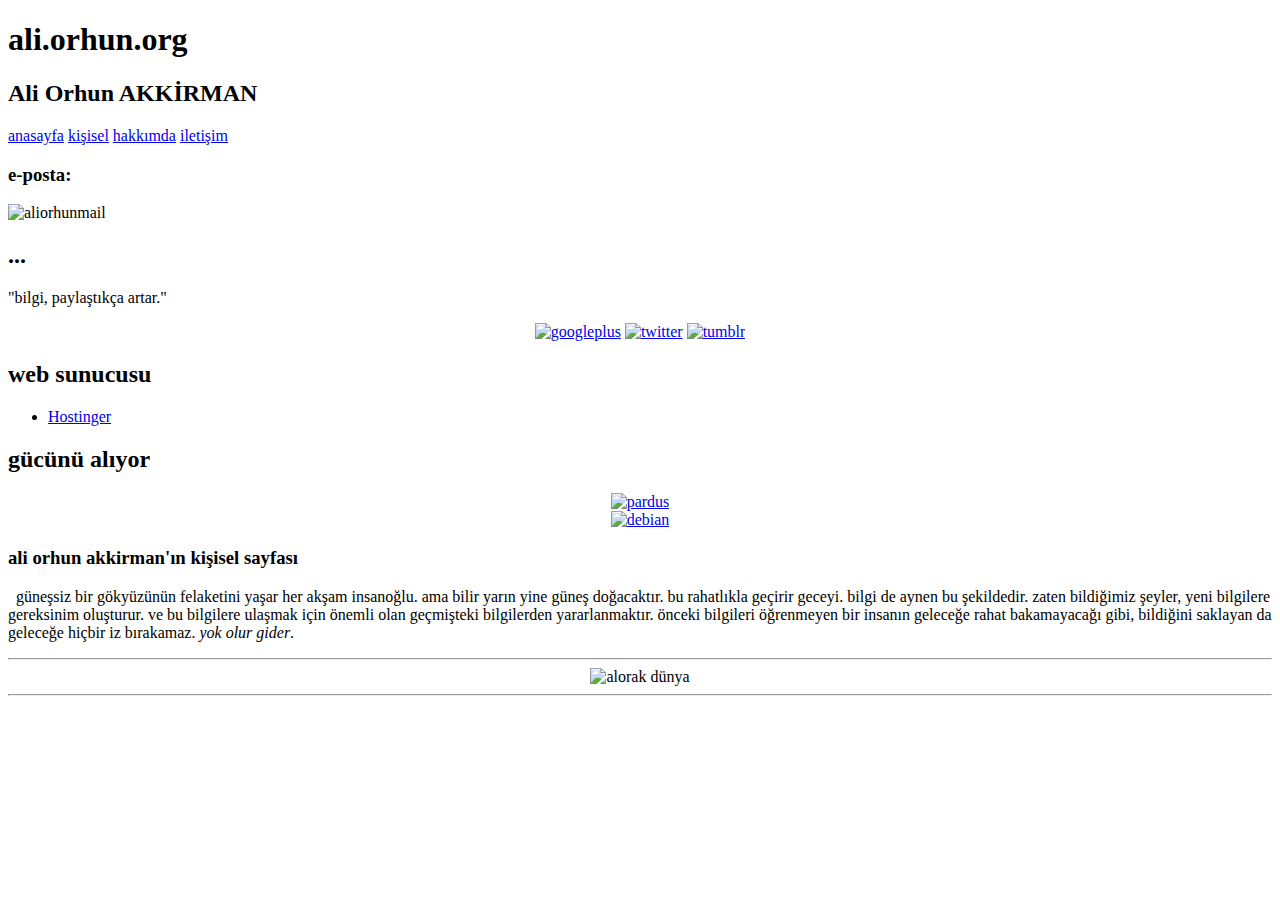
==== index.html @ 69be2e23 "Create index.html" ====
<!DOCTYPE html PUBLIC "-//W3C//DTD XHTML 1.0 Strict//EN" "http://www.w3.org/TR/xhtml1/DTD/xhtml1-strict.dtd">
<html xmlns="http://www.w3.org/1999/xhtml" lang="en" xml:lang="en">
<head>
	<meta http-equiv="content-type" content="text/html; charset=utf-8" />
	<meta name="keywords" content="alorak, ali, orhun, ali orhun" />
	<meta name="author" content="Ali Orhun Akkirman" />
	<meta name="description" content="ali orhun akkirman'ın kişisel sitesi">
	<link rel="stylesheet" type="text/css" href="style.css" />
	<title>Ali Orhun Akkirman'ın Kişisel Sitesi</title>
	
	<script>
  (function(i,s,o,g,r,a,m){i['GoogleAnalyticsObject']=r;i[r]=i[r]||function(){
  (i[r].q=i[r].q||[]).push(arguments)},i[r].l=1*new Date();a=s.createElement(o),
  m=s.getElementsByTagName(o)[0];a.async=1;a.src=g;m.parentNode.insertBefore(a,m)
  })(window,document,'script','//www.google-analytics.com/analytics.js','ga');

  ga('create', 'UA-56806547-1', 'auto');
  ga('send', 'pageview');

</script>
</head>
<body>
<div id="ana">
	<div id="sol">
		<h1>ali.orhun.org</h1>
		<h2>Ali Orhun AKKİRMAN</h2>
		<div id="menu">
			<a class="aktif" href="bir">anasayfa</a>
			<a href="kisisel">kişisel</a> 
			<a href="hakkimda">hakkımda</a> 
			<a href="iletisim">iletişim</a> 
		</div>
		<h3>e-posta:&nbsp;&nbsp;&nbsp;&nbsp;</h3>
		<p><img alt="aliorhunmail" src="mail.png"></p>
	</div>
	<div id="sag">
		<h2>...</h2>
		<p>"bilgi, paylaştıkça artar."</p>
		
		<center>
		<a href="https://plus.google.com/u/0/+AliOrhunAkkirman"><img alt="googleplus" border="0" target="_blank" width="40" height="40" src="img/Google-plus.png" /></a>
		<a href="http://www.twitter.com/aliorhun"><img alt="twitter" border="0" target="_blank" width="40" height="40" src="img/twitter.png" /></a>
		<a href="http://alorak.tumblr.com"><img alt="tumblr" border="0" width="40" height="40" target="_blank" src="img/tumblr.png" /></a>
		</center>
			

		<h2>web sunucusu</h2>
		<ul>
			<li><a target="_blank" href="http://www.hostinger.web.tr">Hostinger</a></li>
		</ul>
		
		<h2>gücünü alıyor</h2>
		
		<center>
		<a href="http://www.pardus.org.tr"><img alt="pardus" width="101" height="96" border="0" target="_blank" src="https://tilkinindilinden.files.wordpress.com/2010/04/pardus-0011.jpeg" /></a></br>
		<a href="http://wiki.debian.org/tr/FrontPage"><img alt="debian" width="101" height="124" border="0" target="_blank" src="https://www.debian.org/logos/openlogo-nd-100.png" /></a>
		</center>
		
		
	</div>
	<div id="orta">
		<h3>ali orhun akkirman'ın kişisel sayfası</h3>
		<p>&nbsp;&nbsp;güneşsiz bir gökyüzünün felaketini yaşar her akşam insanoğlu. ama bilir yarın yine güneş doğacaktır. bu rahatlıkla geçirir geceyi.
		bilgi de aynen bu şekildedir. zaten bildiğimiz şeyler, yeni bilgilere gereksinim oluşturur. ve bu bilgilere ulaşmak için önemli 
		olan geçmişteki bilgilerden yararlanmaktır. önceki bilgileri öğrenmeyen bir insanın geleceğe rahat bakamayacağı gibi, bildiğini
		saklayan da geleceğe hiçbir iz bırakamaz. <i>yok olur gider</i>.
		</p>
		<hr>
		<center>
		<img alt="alorak dünya" border="0" src="http://school.discoveryeducation.com/clipart/images/earth.gif">
		</center>
		<hr>
		
	</div>
</div>
</body>
</html>
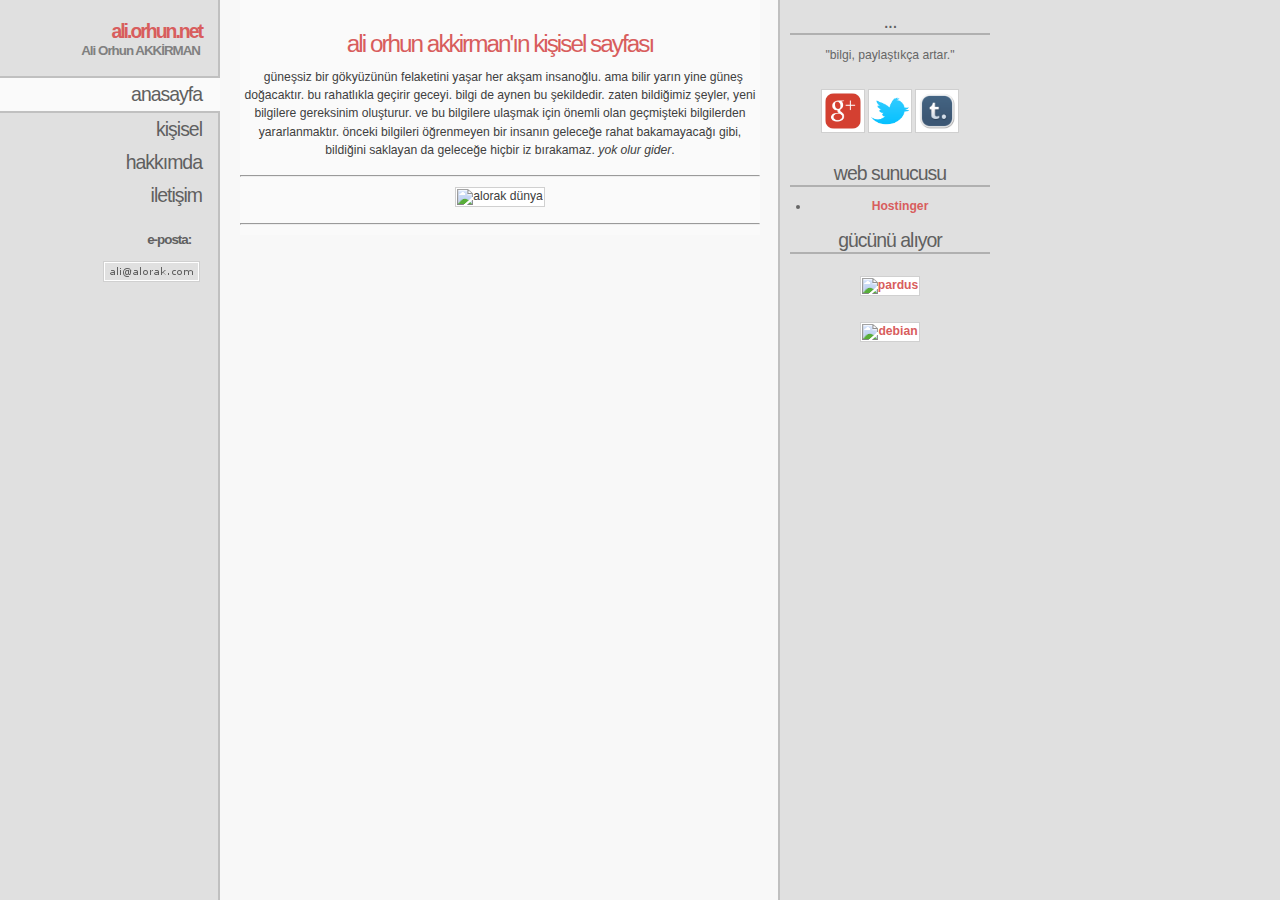
==== commit 31d89e98: "add simple files" ====
--- a/index.html
+++ b/index.html
@@ -22,7 +22,7 @@
 <body>
 <div id="ana">
 	<div id="sol">
-		<h1>ali.orhun.org</h1>
+		<h1>ali.orhun.net</h1>
 		<h2>Ali Orhun AKKİRMAN</h2>
 		<div id="menu">
 			<a class="aktif" href="bir">anasayfa</a>
--- a/style.css
+++ b/style.css
@@ -0,0 +1,35 @@
+body {margin:0;padding:0;color:#404040;background:#fafafa url(img/bodybg.gif) top left repeat-y;font:76% Verdana,Tahoma,sans-serif}
+* {margin:0;padding:0}
+ul {margin:5px 0 16px 5px;padding:0}
+li {margin:0 0 8px 15px;padding:0}
+img {margin:10px auto 16px auto;padding:1px;background:#fff;border:1px solid #d0d0d0}
+
+a {color:#d85d5d;font-weight:bold;text-decoration:none}
+a:hover {color:#505050;text-decoration:underline}
+a img {}
+a img:hover {background:#36CB6D;}
+
+
+#ana {text-align: center;width: 990px}
+
+#sol {width:220px;background:#e0e0e0 url(img/sidebarbg.gif) top right repeat-y;text-align:right;float:left}
+#sol h1 {margin:20px 18px 0 5px;color:#d85d5d;font-size:1.6em;letter-spacing:-2px;text-align:right}
+#sol h2, #sol h3 {margin:0 20px 18px 5px;color:#808080;font-size:1.1em;font-weight:bold;letter-spacing:-1px;text-align:right}
+#sol h3 {margin:20px 18px 4px 5px;color:#606060}
+#sol p {margin:0 20px 18px 5px;color:#606060;font-size:0.8em}
+#sol a {color:#808080}
+
+#menu a {display:block;width:202px;padding:5px 18px 5px 0;color:#606060;background:#e0e0e0 url(img/sidebarbg.gif) top right repeat-y;font-size:1.6em;font-weight:normal;text-decoration:none;letter-spacing:-1px}
+#menu a:hover {color:#303030;background:#f0f0f0 url(img/sidebarbg.gif) top right repeat-y}
+#menu a.aktif {padding:5px 18px 5px 0;background:#fafafa;border-top:2px solid #c0c0c0;border-bottom:2px solid #c0c0c0}
+#menu a.aktif:hover {color:#505050;background:#fafafa}
+
+#sag {width:200px;float:right;color:#666}
+#sag h2, #sag h3 {margin:10px 0 12px 0;color:#606060;font-size:1.6em;font-weight:400;letter-spacing:-1px;text-align:center;border-bottom:2px solid #b0b0b0}
+#sag p {line-height:1.4em;margin: 0 0 15px 0}
+
+#orta {width:520px;margin:0 0 0 240px;padding:10px 0;background:#fafafa}
+#orta p {margin:0 0 16px 0;line-height:1.5em}
+#orta h1 {margin:0;color:#d85d5d;font-size:3.6em;letter-spacing:-4px;text-align:center}
+#orta h2 {margin:0;color:#808080;font-weight:normal;font-size:2em;letter-spacing:-2px;text-align:center}
+#orta h3 {margin:20px 0 10px 0;color:#d85d5d;font-weight:normal;font-size: 2em;letter-spacing:-2px}
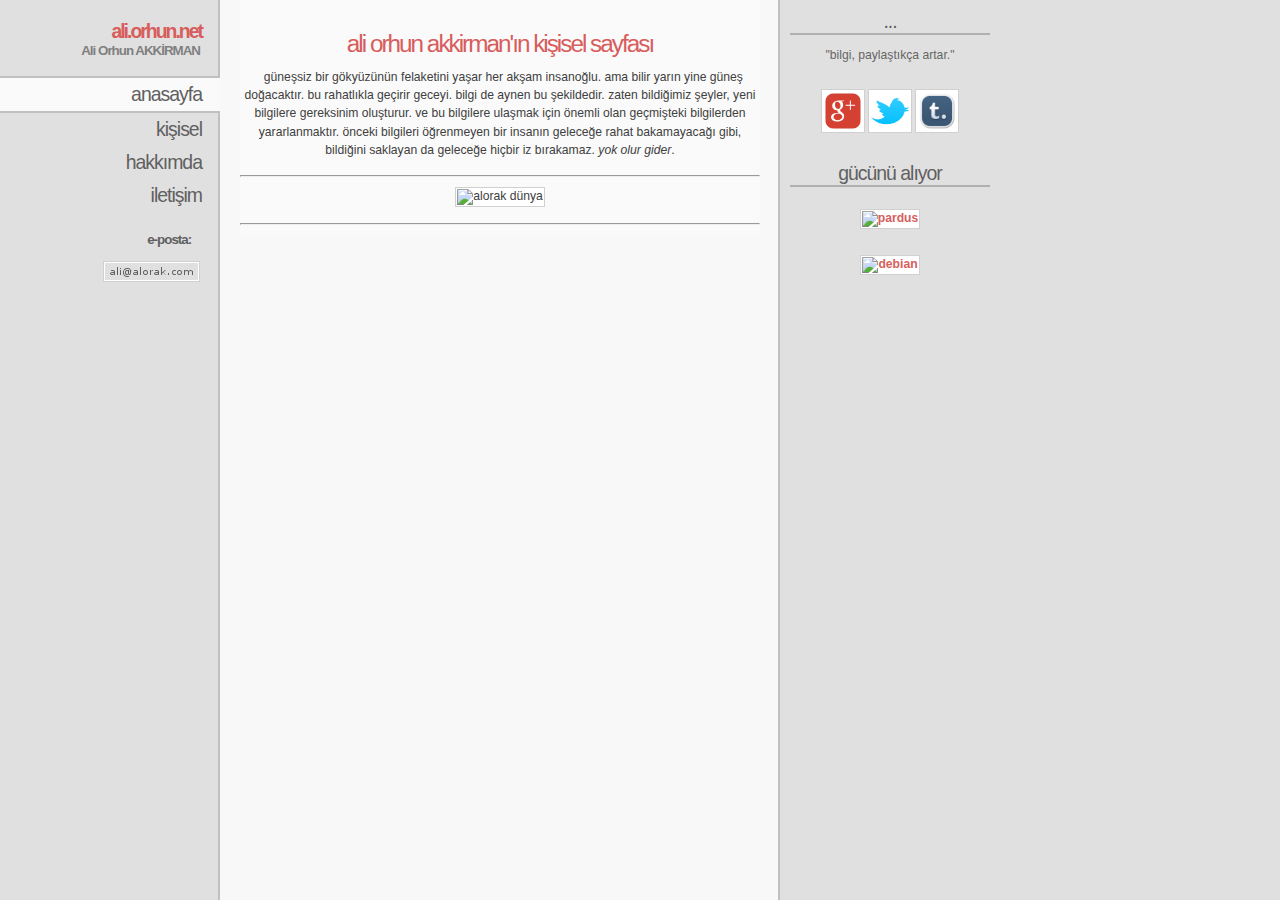
==== commit d13e0e11: "add simple files" ====
--- a/index.html
+++ b/index.html
@@ -44,10 +44,6 @@
 		</center>
 			
 
-		<h2>web sunucusu</h2>
-		<ul>
-			<li><a target="_blank" href="http://www.hostinger.web.tr">Hostinger</a></li>
-		</ul>
 		
 		<h2>gücünü alıyor</h2>
 		
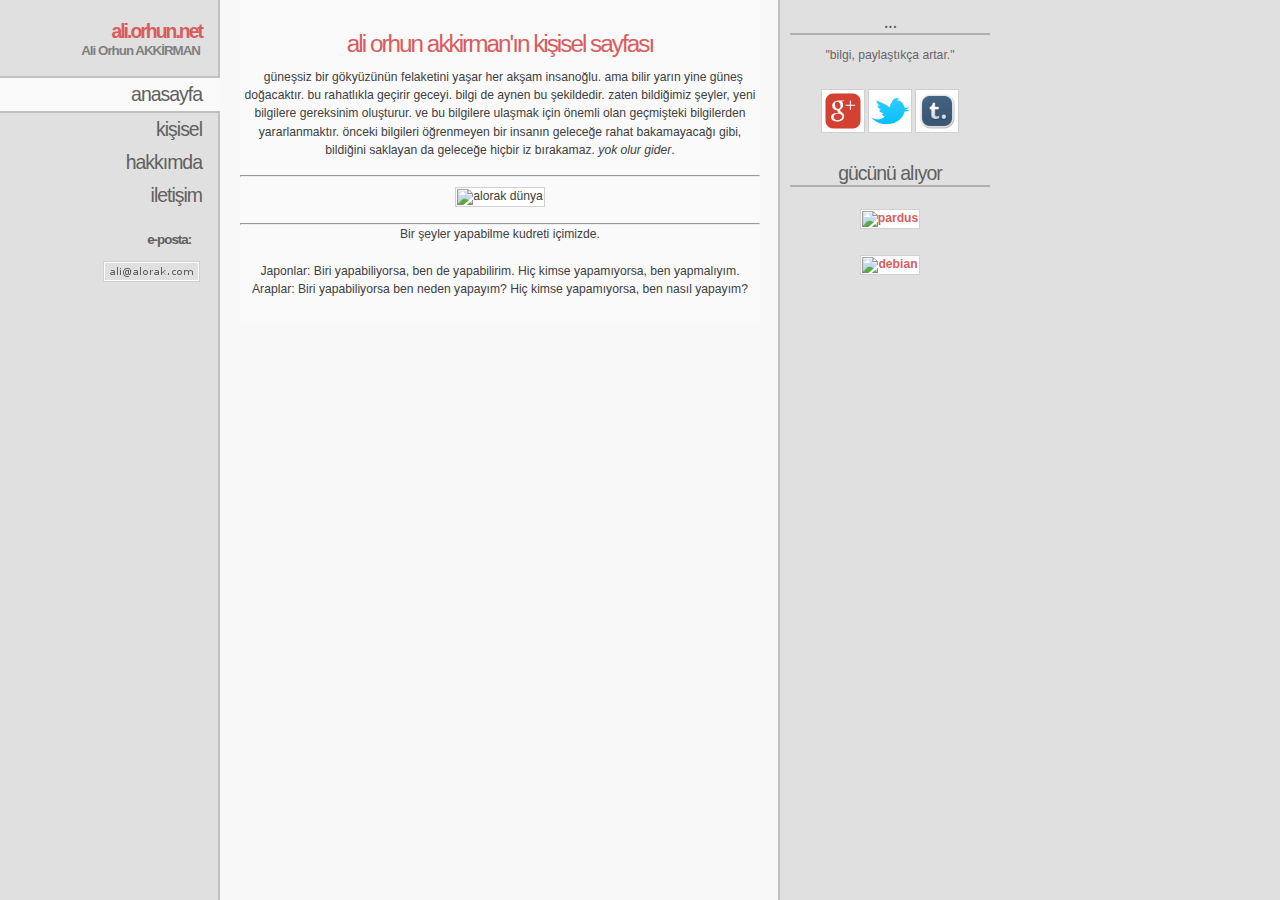
==== commit 39cffe20: "Update index.html" ====
--- a/index.html
+++ b/index.html
@@ -67,6 +67,8 @@
 		</center>
 		<hr>
 		
+		<p>Bir şeyler yapabilme kudreti içimizde.<br><br>Japonlar: Biri yapabiliyorsa, ben de yapabilirim. Hiç kimse yapamıyorsa, ben yapmalıyım.<br>Araplar: Biri yapabiliyorsa ben neden yapayım? Hiç kimse yapamıyorsa, ben nasıl yapayım?</p>
+		
 	</div>
 </div>
 </body>
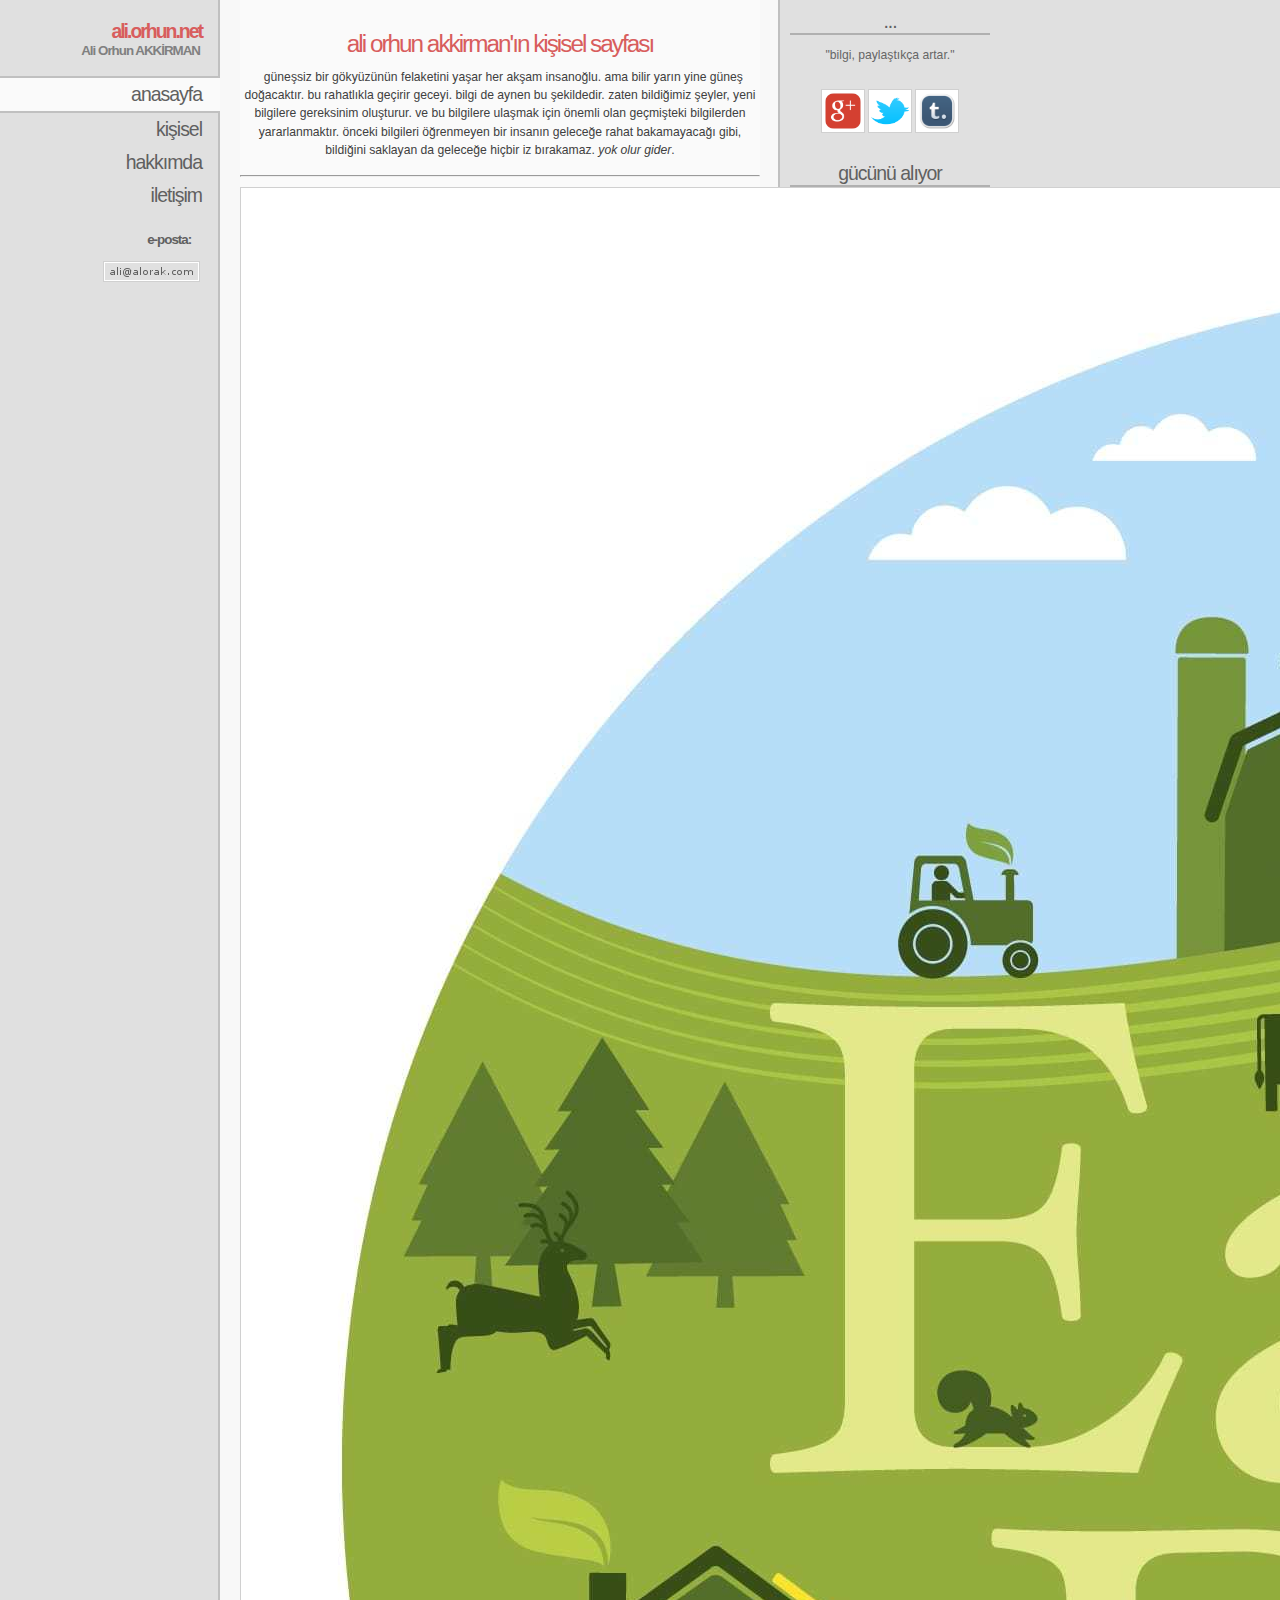
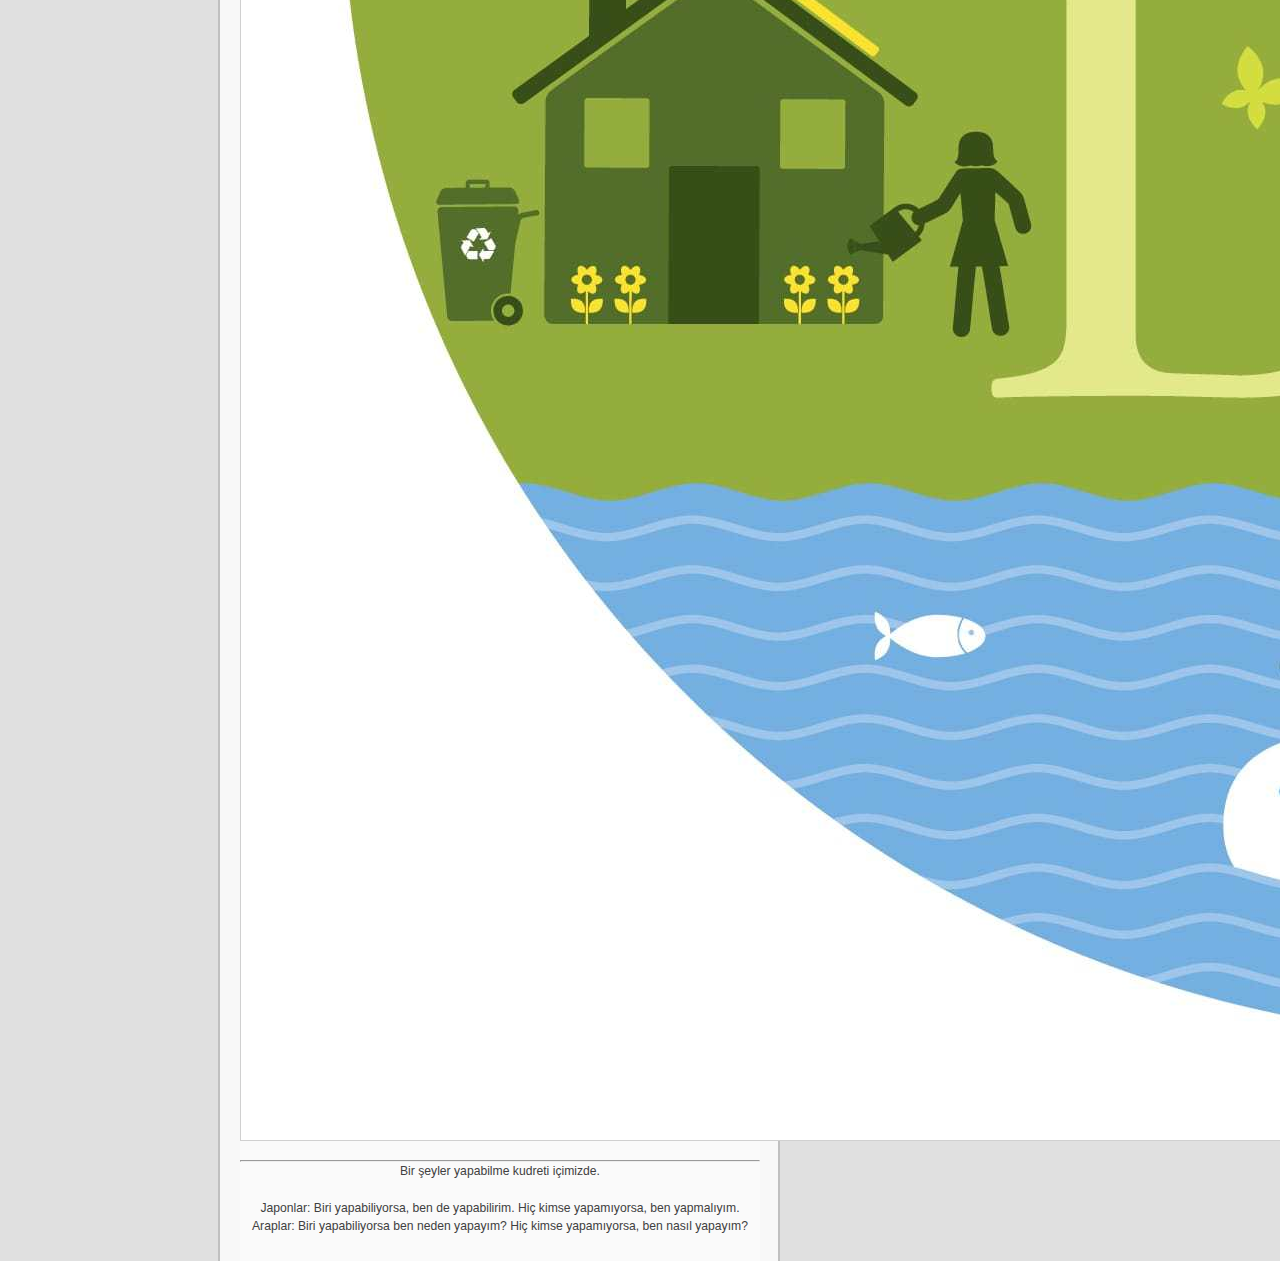
==== commit 433dbd5d: "Update index.html" ====
--- a/index.html
+++ b/index.html
@@ -63,12 +63,12 @@
 		</p>
 		<hr>
 		<center>
-		<img alt="alorak dünya" border="0" src="http://school.discoveryeducation.com/clipart/images/earth.gif">
+		<img alt="alorak dünya" border="0" src="img/earth-day-2013-istock23733018.jpg">
 		</center>
 		<hr>
-		
+		<left>
 		<p>Bir şeyler yapabilme kudreti içimizde.<br><br>Japonlar: Biri yapabiliyorsa, ben de yapabilirim. Hiç kimse yapamıyorsa, ben yapmalıyım.<br>Araplar: Biri yapabiliyorsa ben neden yapayım? Hiç kimse yapamıyorsa, ben nasıl yapayım?</p>
-		
+		</left>
 	</div>
 </div>
 </body>
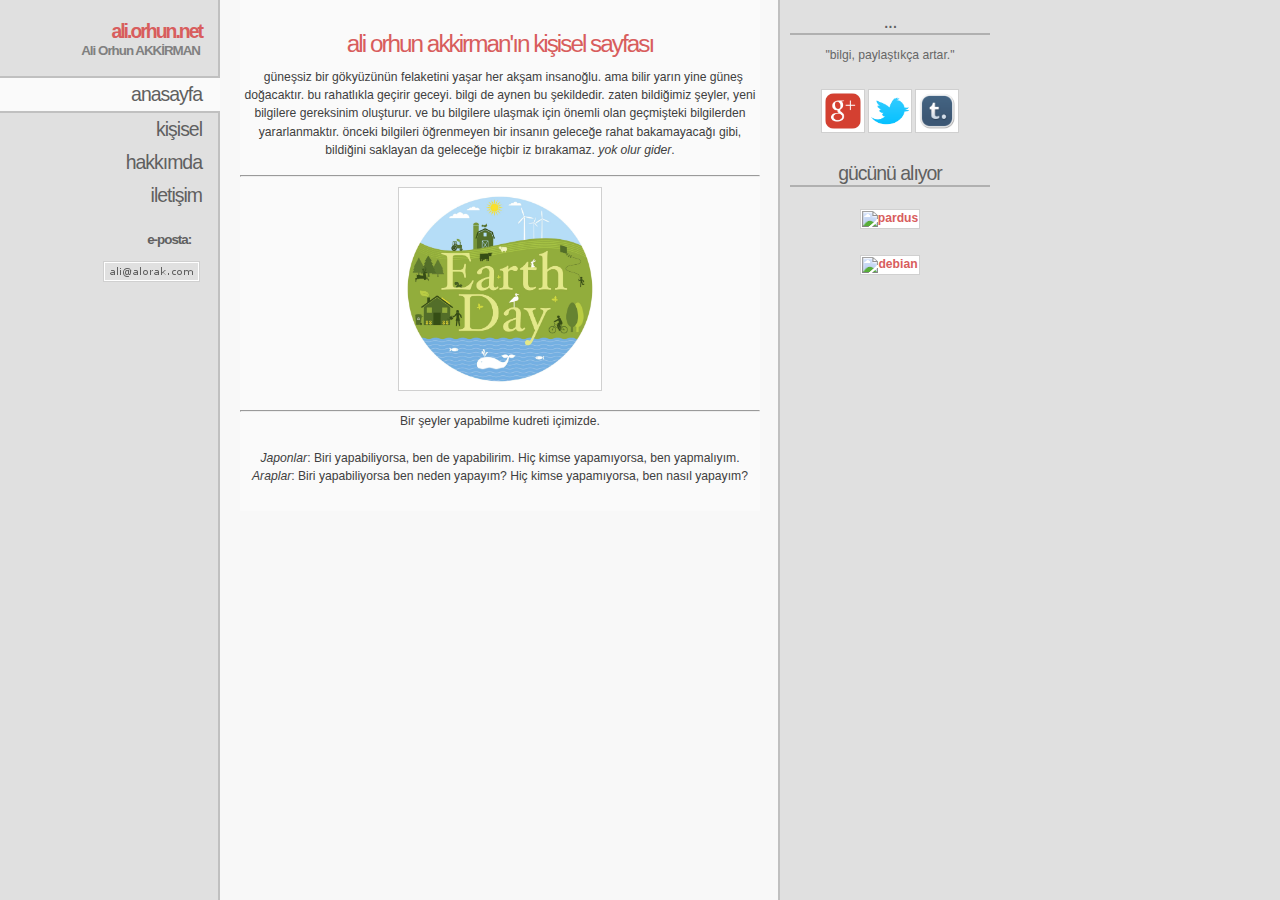
==== commit c5b800f7: "Update index.html" ====
--- a/index.html
+++ b/index.html
@@ -63,11 +63,11 @@
 		</p>
 		<hr>
 		<center>
-		<img alt="alorak dünya" border="0" src="img/earth-day-2013-istock23733018.jpg">
+		<img alt="alorak dünya" width="200px" border="0" src="img/earth-day-2013-istock23733018.jpg">
 		</center>
 		<hr>
 		<left>
-		<p>Bir şeyler yapabilme kudreti içimizde.<br><br>Japonlar: Biri yapabiliyorsa, ben de yapabilirim. Hiç kimse yapamıyorsa, ben yapmalıyım.<br>Araplar: Biri yapabiliyorsa ben neden yapayım? Hiç kimse yapamıyorsa, ben nasıl yapayım?</p>
+		<p>Bir şeyler yapabilme kudreti içimizde.<br><br><i>Japonlar</i>: Biri yapabiliyorsa, ben de yapabilirim. Hiç kimse yapamıyorsa, ben yapmalıyım.<br><i>Araplar</i>: Biri yapabiliyorsa ben neden yapayım? Hiç kimse yapamıyorsa, ben nasıl yapayım?</p>
 		</left>
 	</div>
 </div>
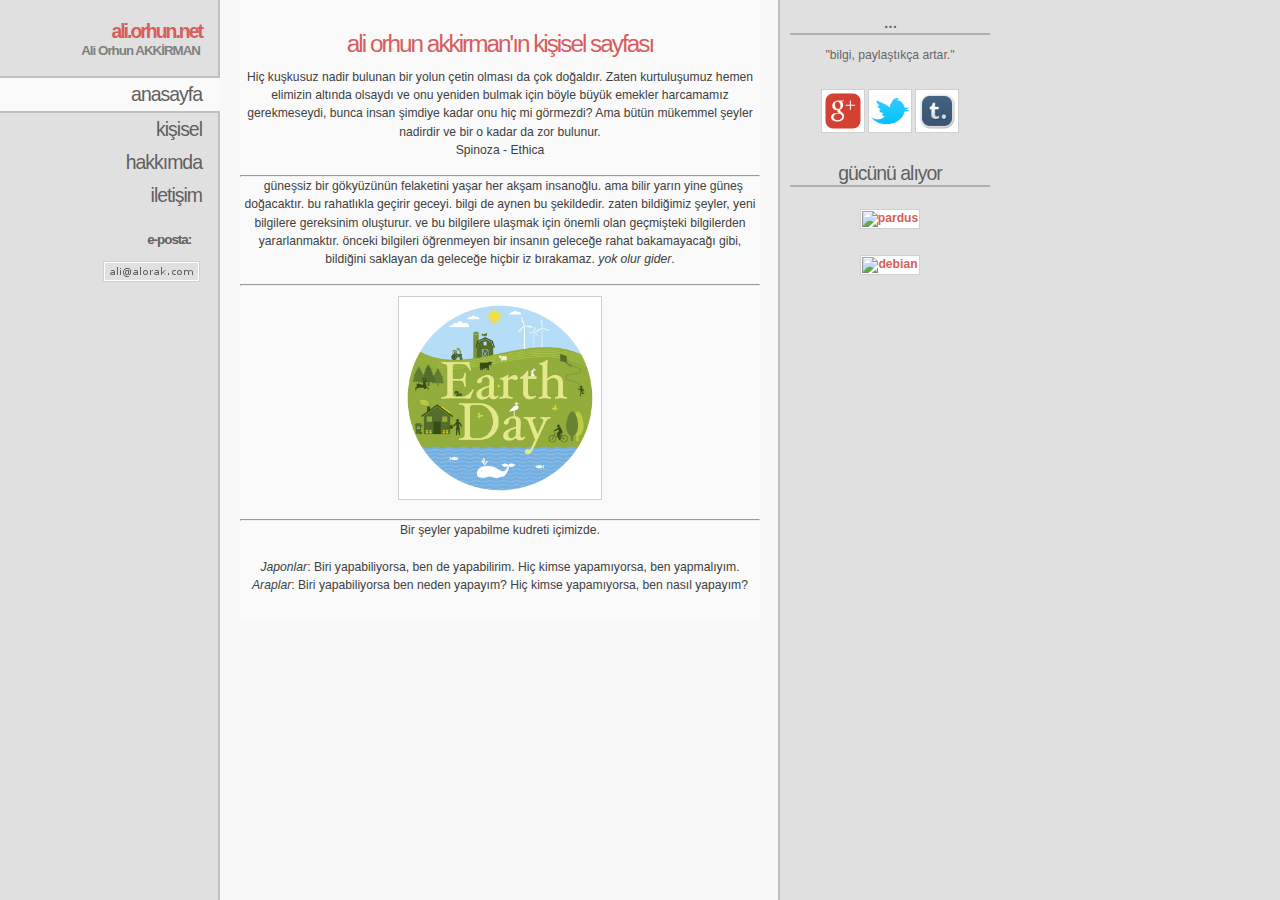
==== commit 9a78c051: "Update index.html" ====
--- a/index.html
+++ b/index.html
@@ -56,6 +56,8 @@
 	</div>
 	<div id="orta">
 		<h3>ali orhun akkirman'ın kişisel sayfası</h3>
+		<p>Hiç kuşkusuz nadir bulunan bir yolun çetin olması da çok doğaldır. Zaten kurtuluşumuz hemen elimizin altında olsaydı ve onu yeniden bulmak için böyle büyük emekler harcamamız gerekmeseydi, bunca insan şimdiye kadar onu hiç mi görmezdi? Ama bütün mükemmel şeyler nadirdir ve bir o kadar da zor bulunur.<br><right>Spinoza - Ethica</right></p>
+		<hr>
 		<p>&nbsp;&nbsp;güneşsiz bir gökyüzünün felaketini yaşar her akşam insanoğlu. ama bilir yarın yine güneş doğacaktır. bu rahatlıkla geçirir geceyi.
 		bilgi de aynen bu şekildedir. zaten bildiğimiz şeyler, yeni bilgilere gereksinim oluşturur. ve bu bilgilere ulaşmak için önemli 
 		olan geçmişteki bilgilerden yararlanmaktır. önceki bilgileri öğrenmeyen bir insanın geleceğe rahat bakamayacağı gibi, bildiğini
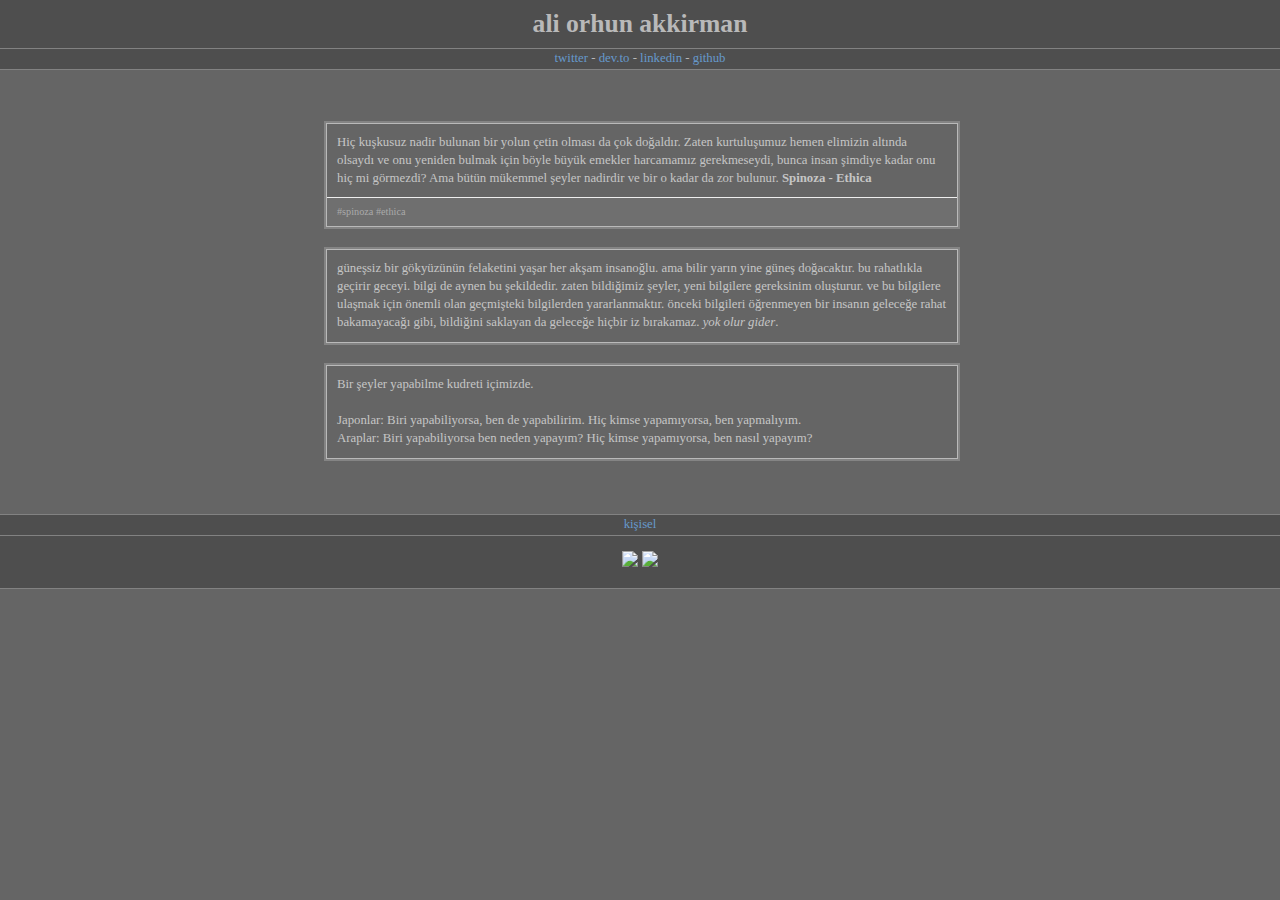
==== commit 396691b5: "Update index.html" ====
--- a/index.html
+++ b/index.html
@@ -1,77 +1,215 @@
-<!DOCTYPE html PUBLIC "-//W3C//DTD XHTML 1.0 Strict//EN" "http://www.w3.org/TR/xhtml1/DTD/xhtml1-strict.dtd">
-<html xmlns="http://www.w3.org/1999/xhtml" lang="en" xml:lang="en">
+<!DOCTYPE html>
+<html xmlns="http://www.w3.org/1999/xhtml">
+
 <head>
-	<meta http-equiv="content-type" content="text/html; charset=utf-8" />
-	<meta name="keywords" content="alorak, ali, orhun, ali orhun" />
-	<meta name="author" content="Ali Orhun Akkirman" />
-	<meta name="description" content="ali orhun akkirman'ın kişisel sitesi">
-	<link rel="stylesheet" type="text/css" href="style.css" />
-	<title>Ali Orhun Akkirman'ın Kişisel Sitesi</title>
-	
-	<script>
-  (function(i,s,o,g,r,a,m){i['GoogleAnalyticsObject']=r;i[r]=i[r]||function(){
-  (i[r].q=i[r].q||[]).push(arguments)},i[r].l=1*new Date();a=s.createElement(o),
-  m=s.getElementsByTagName(o)[0];a.async=1;a.src=g;m.parentNode.insertBefore(a,m)
-  })(window,document,'script','//www.google-analytics.com/analytics.js','ga');
-
-  ga('create', 'UA-56806547-1', 'auto');
-  ga('send', 'pageview');
-
-</script>
+<meta http-equiv="Content-Type" content="text/html; charset=UTF-8">
+
+<title>ali orhun akkirman</title>
+
+
+<meta name="keywords" content="alorak, ali, orhun, ali orhun" />
+<meta name="author" content="Ali Orhun Akkirman" />
+<meta name="description" content="ali orhun akkirman'ın kişisel sitesi">
+<meta name="text:alorak" content="">
+<style type="text/css">
+    ::selection{
+        background:#C3C3C3;
+        color:#424242;
+    }
+    ::-moz-selection{
+        background:#C3C3C3;
+        color:#424242;
+    }
+    * {
+        outline:none;
+    }
+    body {
+        background-color:#656565;
+        font:0.8em Georgia;
+        line-height:140%;
+        color:#c5c5c5;
+        margin:0 0 15px 0;
+    }
+    a img {
+        border:none;
+    }
+    a {
+        text-decoration:none;
+        color:#6699cc;
+    }
+    a:hover {
+        color:#424242;
+    }
+    h1 {
+        margin:0;
+        padding:0 0 10px 0;
+        font-size:2em;
+    }
+    h3 {
+        margin:0 0 8px 0;
+        padding:0;
+        font-size:1.1em;
+    }
+    p {
+        margin:10px 0;
+        padding:0;
+    }
+    #wrapper {
+        width:632px;
+        margin:auto auto;
+    }
+    #header {
+        background:#4E4E4E;
+        border-bottom:1px solid #828282;
+        padding:15px 0;
+        margin:0 0 0 0;
+    }
+    #info {
+        background:#4E4E4E;
+        border-bottom:1px solid #828282;
+        padding:1px 0;
+        color:#B9B9B9;
+        text-align: center;
+        margin:0 0 15px 0;
+    }
+    #info p {
+        margin:0 0;
+        padding:0;
+    }
+    #footerinfo {
+        background:#4E4E4E;
+        border-top:1px solid #828282;
+        padding:1px 0;
+        color:#B9B9B9;
+        text-align: center;
+        margin:0;
+    }
+    #footerinfo p {
+        margin:0 0;
+        padding:0;
+    }
+    #footer {
+        background:#4E4E4E;
+        border-top:1px solid #828282;
+        border-bottom:1px solid #828282;
+        color:#B9B9B9;
+        text-align: center;
+        padding:15px;
+        vertical-align: middle;
+    }
+    #footer p {
+        margin:0 0;
+        padding:0;
+    }
+    #headerContent {
+        width:632px;
+        text-align: center;
+        margin:0 auto;
+    }
+    #headerContent h1 a {
+        color:#B9B9B9;
+    }
+    #headerContent h1,
+    #headerContent p {
+        padding:0;
+        margin:0;
+    }
+    #headerContent p {
+        padding-top:10px;
+    }
+
+    .postWrapper {
+        width:632px;
+        margin:0 0 0 0;
+        border:2px solid #848484;
+    }
+    .postContainer {
+        border:1px solid #B9B9B9;
+    }
+    .post {
+        padding:0px 10px 0 10px;
+    }
+    .insideInfo {
+        background:#6F6F6F;
+        border-top:1px solid #eee;
+        padding:5px 10px;
+        font-size:0.8em;
+        color:#888;
+    }
+    .insideInfo .postTags {
+        width:350px;
+        float:left;
+    }
+    .insideInfo .postTags a {
+        color:#aaa;
+    }
+
+    .clear {
+        clear:both;
+    }
+
+</style>
+
 </head>
-<body>
-<div id="ana">
-	<div id="sol">
-		<h1>ali.orhun.net</h1>
-		<h2>Ali Orhun AKKİRMAN</h2>
-		<div id="menu">
-			<a class="aktif" href="bir">anasayfa</a>
-			<a href="kisisel">kişisel</a> 
-			<a href="hakkimda">hakkımda</a> 
-			<a href="iletisim">iletişim</a> 
-		</div>
-		<h3>e-posta:&nbsp;&nbsp;&nbsp;&nbsp;</h3>
-		<p><img alt="aliorhunmail" src="mail.png"></p>
-	</div>
-	<div id="sag">
-		<h2>...</h2>
-		<p>"bilgi, paylaştıkça artar."</p>
-		
-		<center>
-		<a href="https://plus.google.com/u/0/+AliOrhunAkkirman"><img alt="googleplus" border="0" target="_blank" width="40" height="40" src="img/Google-plus.png" /></a>
-		<a href="http://www.twitter.com/aliorhun"><img alt="twitter" border="0" target="_blank" width="40" height="40" src="img/twitter.png" /></a>
-		<a href="http://alorak.tumblr.com"><img alt="tumblr" border="0" width="40" height="40" target="_blank" src="img/tumblr.png" /></a>
-		</center>
-			
-
-		
-		<h2>gücünü alıyor</h2>
-		
-		<center>
-		<a href="http://www.pardus.org.tr"><img alt="pardus" width="101" height="96" border="0" target="_blank" src="https://tilkinindilinden.files.wordpress.com/2010/04/pardus-0011.jpeg" /></a></br>
-		<a href="http://wiki.debian.org/tr/FrontPage"><img alt="debian" width="101" height="124" border="0" target="_blank" src="https://www.debian.org/logos/openlogo-nd-100.png" /></a>
-		</center>
-		
-		
-	</div>
-	<div id="orta">
-		<h3>ali orhun akkirman'ın kişisel sayfası</h3>
-		<p>Hiç kuşkusuz nadir bulunan bir yolun çetin olması da çok doğaldır. Zaten kurtuluşumuz hemen elimizin altında olsaydı ve onu yeniden bulmak için böyle büyük emekler harcamamız gerekmeseydi, bunca insan şimdiye kadar onu hiç mi görmezdi? Ama bütün mükemmel şeyler nadirdir ve bir o kadar da zor bulunur.<br><right>Spinoza - Ethica</right></p>
-		<hr>
-		<p>&nbsp;&nbsp;güneşsiz bir gökyüzünün felaketini yaşar her akşam insanoğlu. ama bilir yarın yine güneş doğacaktır. bu rahatlıkla geçirir geceyi.
-		bilgi de aynen bu şekildedir. zaten bildiğimiz şeyler, yeni bilgilere gereksinim oluşturur. ve bu bilgilere ulaşmak için önemli 
-		olan geçmişteki bilgilerden yararlanmaktır. önceki bilgileri öğrenmeyen bir insanın geleceğe rahat bakamayacağı gibi, bildiğini
-		saklayan da geleceğe hiçbir iz bırakamaz. <i>yok olur gider</i>.
-		</p>
-		<hr>
-		<center>
-		<img alt="alorak dünya" width="200px" border="0" src="img/earth-day-2013-istock23733018.jpg">
-		</center>
-		<hr>
-		<left>
-		<p>Bir şeyler yapabilme kudreti içimizde.<br><br><i>Japonlar</i>: Biri yapabiliyorsa, ben de yapabilirim. Hiç kimse yapamıyorsa, ben yapmalıyım.<br><i>Araplar</i>: Biri yapabiliyorsa ben neden yapayım? Hiç kimse yapamıyorsa, ben nasıl yapayım?</p>
-		</left>
-	</div>
-</div>
-</body>
-</html>
+<body >
+<div style="display: none;"></div>
+<div id="header">
+    <div id="headerContent">
+        <h1><a href="#">ali orhun akkirman</a></h1>
+    </div>
+</div>
+<div id="info">
+    <p><a target="_blank" href="https://twitter.com/aliorhun">twitter</a> - <a target="_blank" href="https://dev.to/aliorhun">dev.to</a> - <a target="_blank" href="https://www.linkedin.com/in/alorak/">linkedin</a> - <a target="_blank" href="https://github.com/aliorhun">github</a></p>
+</div>
+<div id="wrapper">
+    <div id="posts">
+        <br><br>
+            <div class="postWrapper">
+                <div class="postContainer">
+                    <div class="post">
+<p>Hiç kuşkusuz nadir bulunan bir yolun çetin olması da çok doğaldır. Zaten kurtuluşumuz hemen elimizin altında olsaydı ve onu yeniden bulmak için böyle büyük emekler harcamamız gerekmeseydi, bunca insan şimdiye kadar onu hiç mi görmezdi? Ama bütün mükemmel şeyler nadirdir ve bir o kadar da zor bulunur. <b>Spinoza - Ethica</b></p>
+                    </div>
+                    <div class="insideInfo">
+                        <div class="postTags">
+            <a href="#">#spinoza</a>
+            <a href="#">#ethica</a>
+                        </div>
+                        <br class="clear">
+                    </div>
+                </div>
+            </div>
+
+<br>
+            <div class="postWrapper">
+                <div class="postContainer">
+                    <div class="post">
+<p>güneşsiz bir gökyüzünün felaketini yaşar her akşam insanoğlu. ama bilir yarın yine güneş doğacaktır. bu rahatlıkla geçirir geceyi. bilgi de aynen bu şekildedir. zaten bildiğimiz şeyler, yeni bilgilere gereksinim oluşturur. ve bu bilgilere ulaşmak için önemli olan geçmişteki bilgilerden yararlanmaktır. önceki bilgileri öğrenmeyen bir insanın geleceğe rahat bakamayacağı gibi, bildiğini saklayan da geleceğe hiçbir iz bırakamaz. <i>yok olur gider</i>.
+
+</p> 
+                    </div>
+                </div>
+            </div>
+            <br>
+            <div class="postWrapper">
+                <div class="postContainer">
+                    <div class="post">
+<p>Bir şeyler yapabilme kudreti içimizde.
+<br><br>
+Japonlar: Biri yapabiliyorsa, ben de yapabilirim. Hiç kimse yapamıyorsa, ben yapmalıyım.<br>
+Araplar: Biri yapabiliyorsa ben neden yapayım? Hiç kimse yapamıyorsa, ben nasıl yapayım?
+</p>
+                    </div>
+                </div>
+            </div>
+
+    </div>
+</div>
+<br class="clear">
+<br><br>
+<div id="footerinfo">
+    <p><a href="#">kişisel</a></p>
+</div>
+<div id="footer">
+<img height="100px" src="http://ali.orhun.net/img/debian-logo.png">
+<img height="100px" src="http://ali.orhun.net/img/earth-day.png">
+</div>
